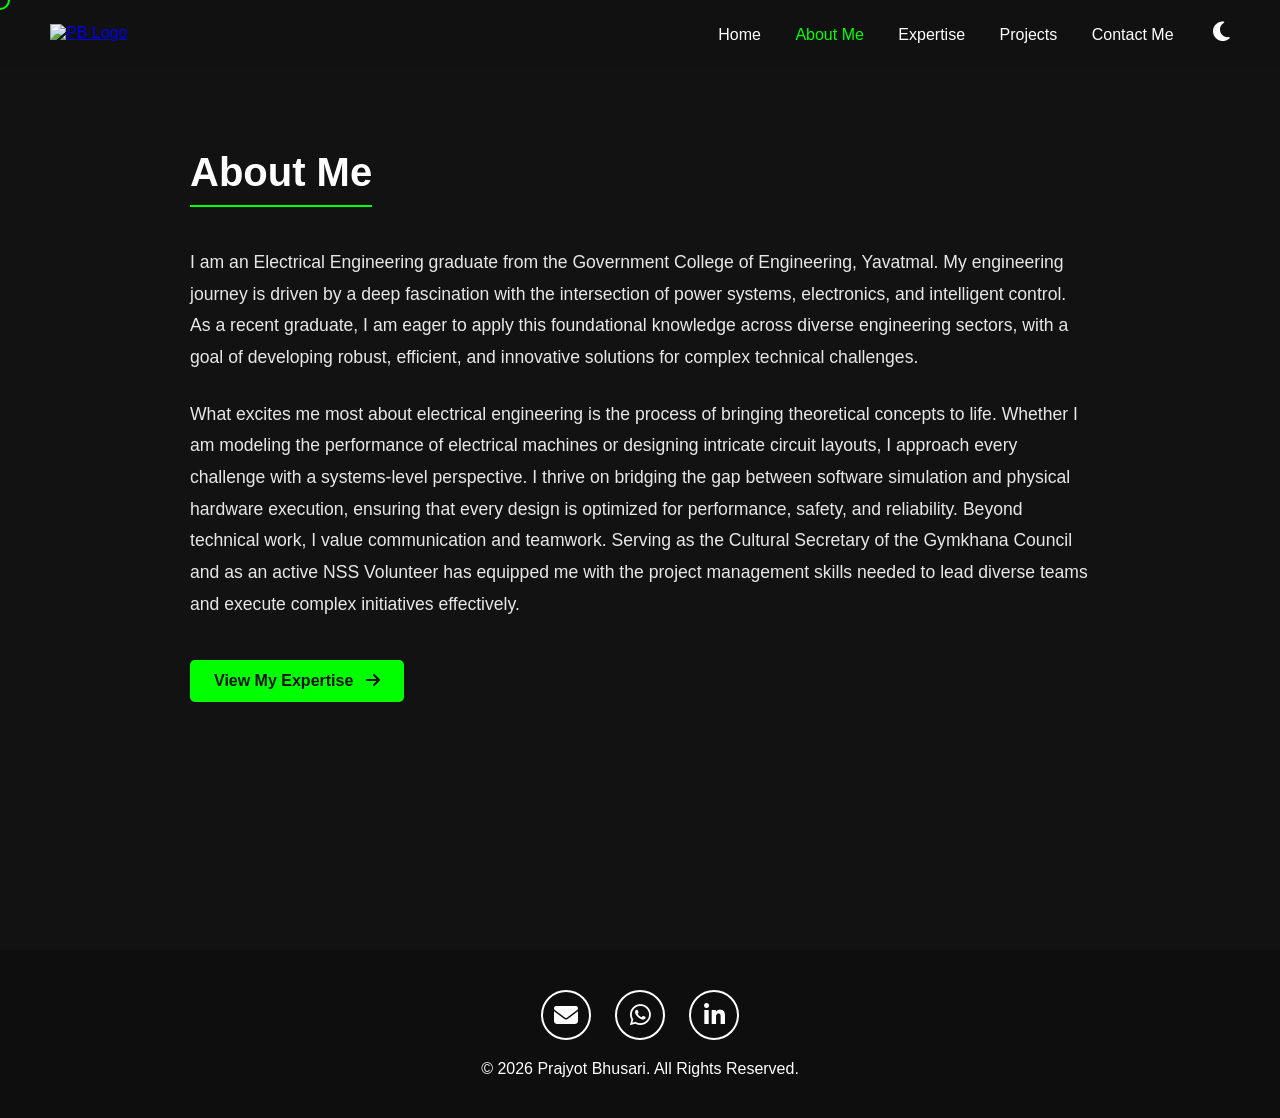
==== about.html @ 017987ea "Add files via upload" ====
<!DOCTYPE html>
<html lang="en">
<head>
    <meta charset="UTF-8">
    <meta name="viewport" content="width=device-width, initial-scale=1.0">
    <title>About Me | Prajyot Bhusari</title>
    <link rel="stylesheet" href="style.css">
    <link rel="icon" href="images/favicon.png">
    <link rel="stylesheet" href="https://cdnjs.cloudflare.com/ajax/libs/font-awesome/6.4.0/css/all.min.css">
</head>
<body>
    <div class="cursor"></div>

    <header class="navbar">
        <div class="logo">
            <a href="index.html"><img src="images/logo.png" alt="PB Logo" height="40"></a>
        </div>
        <nav class="nav-links">
            <a href="index.html">Home</a>
            <a href="about.html" class="active">About Me</a>
            <a href="expertise.html">Expertise</a>
            <a href="projects.html">Projects</a>
            <a href="contact.html">Contact Me</a>
            <button id="theme-toggle"><i class="fa-solid fa-moon"></i></button>
        </nav>
    </header>

    <section class="page-section reveal">
        <div class="content-container">
            <h1 class="section-title">About Me</h1>
            
            <div class="about-text">
                <p>I am an Electrical Engineering graduate from the Government College of Engineering, Yavatmal. My engineering journey is driven by a deep fascination with the intersection of power systems, electronics, and intelligent control. As a recent graduate, I am eager to apply this foundational knowledge across diverse engineering sectors, with a goal of developing robust, efficient, and innovative solutions for complex technical challenges.</p>
                
                <p>What excites me most about electrical engineering is the process of bringing theoretical concepts to life. Whether I am modeling the performance of electrical machines or designing intricate circuit layouts, I approach every challenge with a systems-level perspective. I thrive on bridging the gap between software simulation and physical hardware execution, ensuring that every design is optimized for performance, safety, and reliability. Beyond technical work, I value communication and teamwork. Serving as the Cultural Secretary of the Gymkhana Council and as an active NSS Volunteer has equipped me with the project management skills needed to lead diverse teams and execute complex initiatives effectively.</p>
            </div>
            
            <div class="action-row">
                <a href="expertise.html" class="btn primary-btn">View My Expertise <i class="fa-solid fa-arrow-right" style="margin-left: 8px;"></i></a>
            </div>
        </div>
    </section>

    <footer>
        <div class="footer-links">
            <a href="mailto:prajyotbhusari70@gmail.com" class="social-btn"><i class="fa-solid fa-envelope"></i></a>
            <a href="https://wa.me/919637657172" target="_blank" class="social-btn"><i class="fa-brands fa-whatsapp"></i></a>
            <a href="https://linkedin.com/in/prajyotbhusari" target="_blank" class="social-btn"><i class="fa-brands fa-linkedin-in"></i></a>
        </div>
        <p>&copy; 2026 Prajyot Bhusari. All Rights Reserved.</p>
    </footer>

    <script src="script.js"></script>
</body>
</html>
---- style.css ----
/* =========================================
   1. CORE VARIABLES & RESETS
   ========================================= */
:root {
    --bg-color: #121212;
    --text-color: #ffffff;
    --accent-color: #00ff00; /* Cyber Green */
    --nav-bg: rgba(18, 18, 18, 0.7);
}

.light-mode {
    --bg-color: #f4f4f4;
    --text-color: #121212;
    --accent-color: #00aa00;
    --nav-bg: rgba(244, 244, 244, 0.8);
}

* {
    margin: 0;
    padding: 0;
    box-sizing: border-box;
    font-family: 'Inter', sans-serif;
    cursor: none; /* Hides default cursor for the custom green dot */
}

body {
    background-color: var(--bg-color);
    color: var(--text-color);
    transition: background 0.3s, color 0.3s;
    overflow-x: hidden;
}

/* =========================================
   2. GLOBAL COMPONENTS & ANIMATIONS
   ========================================= */

/* Custom Cursor */
.cursor {
    width: 20px;
    height: 20px;
    border: 2px solid var(--accent-color);
    border-radius: 50%;
    position: absolute;
    transform: translate(-50%, -50%);
    pointer-events: none;
    z-index: 9999;
    transition: width 0.2s, height 0.2s, background-color 0.2s;
}

/* Scroll Reveal Animation */
.reveal {
    opacity: 0;
    transform: translateY(50px);
    transition: all 0.8s ease-out;
}
.reveal.active {
    opacity: 1;
    transform: translateY(0);
}

/* Global Buttons */
.btn {
    padding: 12px 24px;
    text-decoration: none;
    border-radius: 5px;
    font-weight: bold;
    display: inline-block;
    transition: all 0.3s ease;
}

.primary-btn {
    background-color: var(--accent-color);
    color: #121212;
}

.secondary-btn {
    background-color: transparent;
    color: var(--accent-color);
    border: 2px solid var(--accent-color);
    margin-left: 15px;
}

.btn:hover {
    transform: translateY(-5px);
    box-shadow: 0 5px 15px rgba(0, 255, 0, 0.4);
}

.btn-sm {
    padding: 10px 18px;
    font-size: 0.9rem;
    align-self: flex-start;
    margin-left: 0;
}

/* =========================================
   3. NAVIGATION & FOOTER
   ========================================= */

/* Glassmorphism Header */
.navbar {
    position: fixed;
    top: 0;
    width: 100%;
    display: flex;
    justify-content: space-between;
    align-items: center;
    padding: 20px 50px;
    background: var(--nav-bg);
    backdrop-filter: blur(10px);
    z-index: 1000;
}

.nav-links a {
    color: var(--text-color);
    text-decoration: none;
    margin: 0 15px;
    font-weight: 500;
    transition: color 0.3s;
}

.nav-links a:hover, .nav-links a.active {
    color: var(--accent-color);
}

/* Reactive Theme Toggle Icon */
#theme-toggle {
    background: none;
    border: none;
    color: var(--text-color);
    font-size: 1.4rem;
    cursor: none;
    transition: color 0.3s ease;
    margin-left: 20px;
}

#theme-toggle:hover {
    color: var(--accent-color);
}

/* Footer */
footer { 
    text-align: center; 
    padding: 40px; 
    background: rgba(0,0,0,0.2); 
    margin-top: 50px;
}

/* Round Social Media Icon Buttons */
.social-btn {
    display: inline-flex;
    justify-content: center;
    align-items: center;
    width: 50px;
    height: 50px;
    border-radius: 50%; 
    background-color: transparent;
    color: var(--text-color);
    border: 2px solid var(--text-color);
    font-size: 1.5rem;
    margin: 0 10px 20px 10px;
    text-decoration: none;
    transition: all 0.3s ease;
}

.social-btn:hover {
    background-color: var(--accent-color);
    color: #121212;
    border-color: var(--accent-color);
    transform: translateY(-5px); 
    box-shadow: 0 5px 15px rgba(0, 255, 0, 0.4); 
}

/* =========================================
   4. PAGE LAYOUTS (Inner Pages)
   ========================================= */

.page-section {
    padding: 150px 10% 80px 10%;
    min-height: 100vh;
    display: flex;
    justify-content: center;
}

.content-container {
    max-width: 900px;
    width: 100%;
}

.section-title {
    font-size: 2.5rem;
    margin-bottom: 40px;
    color: var(--text-color);
    border-bottom: 2px solid var(--accent-color);
    padding-bottom: 10px;
    display: inline-block;
}

.sub-heading {
    font-size: 1.8rem;
    margin: 40px 0 20px 0;
    color: var(--text-color);
}

/* =========================================
   5. HOME PAGE STYLING
   ========================================= */

.hero {
    display: flex;
    align-items: center;
    justify-content: space-between;
    height: 100vh;
    padding: 0 10%;
}

.hero h1 { font-size: 3rem; margin-bottom: 10px; }
.hero h2 { font-size: 1.5rem; color: var(--accent-color); margin-bottom: 20px; }
.hero p { font-size: 1rem; margin-bottom: 30px; line-height: 1.6; max-width: 600px; }

.hero-image img {
    max-width: 400px;
    height: auto;
    object-fit: contain;
}

/* =========================================
   6. ABOUT PAGE STYLING
   ========================================= */

.about-text p {
    font-size: 1.1rem;
    line-height: 1.8;
    margin-bottom: 25px;
    color: var(--text-color);
    opacity: 0.9;
}

.action-row {
    margin-top: 40px;
}

/* =========================================
   7. EXPERTISE PAGE STYLING
   ========================================= */

/* Skills Pill Tags */
.skills-cluster {
    display: flex;
    flex-wrap: wrap;
    gap: 12px;
    margin-bottom: 50px;
}

.skill-tag {
    padding: 8px 16px;
    border: 1px solid var(--accent-color);
    border-radius: 50px;
    color: var(--text-color);
    font-size: 0.95rem;
    transition: all 0.3s ease;
}

.skill-tag:hover {
    background-color: var(--accent-color);
    color: #121212;
    transform: translateY(-3px);
}

/* Technical Tools Grid */
.tools-grid {
    display: grid;
    grid-template-columns: repeat(auto-fit, minmax(250px, 1fr));
    gap: 25px;
}

.tool-card {
    background: rgba(255, 255, 255, 0.03);
    border: 1px solid rgba(255, 255, 255, 0.1);
    border-radius: 12px;
    padding: 30px 20px;
    text-align: center;
    position: relative;
    overflow: hidden;
    transition: all 0.3s ease;
}

.tool-card:hover {
    border-color: var(--accent-color);
    transform: translateY(-5px);
    box-shadow: 0 10px 20px rgba(0, 0, 0, 0.5);
}

.tool-icon {
    max-height: 55px;  
    max-width: 55px;
    object-fit: contain;
    margin-bottom: 15px;
    display: inline-block;
    transition: transform 0.3s ease;
}

.tool-card h3 {
    font-size: 1.2rem;
    color: var(--text-color);
    margin-bottom: 10px;
}

.card-hover-text {
    position: absolute;
    bottom: -100%;
    left: 0;
    width: 100%;
    height: 100%;
    background-color: rgba(18, 18, 18, 0.95);
    backdrop-filter: blur(5px);
    color: var(--accent-color);
    display: flex;
    align-items: center;
    justify-content: center;
    padding: 20px;
    font-size: 0.95rem;
    text-align: center;
    transition: bottom 0.4s ease;
}

.tool-card:hover .card-hover-text {
    bottom: 0;
}

/* =========================================
   8. PROJECTS PAGE STYLING
   ========================================= */

.projects-container {
    max-width: 1100px;
}

/* Base Card Styling */
.project-card {
    background: rgba(255, 255, 255, 0.02);
    border: 1px solid rgba(255, 255, 255, 0.1);
    border-radius: 12px;
    overflow: hidden;
    transition: all 0.3s ease;
    display: flex;
    flex-direction: column;
}

.project-card:hover {
    border-color: var(--accent-color);
    box-shadow: 0 10px 25px rgba(0, 255, 0, 0.15);
    transform: translateY(-5px);
}

.project-info {
    padding: 30px;
    display: flex;
    flex-direction: column;
    height: 100%;
}

.project-info h2 {
    font-size: 1.5rem;
    color: var(--text-color);
    margin-bottom: 10px;
}

.project-meta {
    font-size: 0.9rem;
    color: #aaaaaa;
    margin-bottom: 15px;
}

.project-meta i {
    color: var(--accent-color);
    margin-right: 5px;
}

/* Tech Stack Tags */
.tech-stack {
    display: flex;
    flex-wrap: wrap;
    gap: 8px;
    margin-bottom: 20px;
}

.tech-stack span {
    background: rgba(0, 255, 0, 0.1);
    color: var(--accent-color);
    padding: 4px 10px;
    border-radius: 4px;
    font-size: 0.8rem;
    font-weight: 600;
}

/* Bullet Points */
.project-bullets {
    list-style-type: none;
    margin-bottom: 25px;
    flex-grow: 1;
}

.project-bullets li {
    font-size: 0.95rem;
    line-height: 1.6;
    margin-bottom: 10px;
    position: relative;
    padding-left: 20px;
    color: rgba(255, 255, 255, 0.85);
}

.project-bullets li::before {
    content: "▹";
    position: absolute;
    left: 0;
    color: var(--accent-color);
    font-weight: bold;
}

/* Featured Project Layout */
.featured-project {
    flex-direction: row;
    margin-bottom: 40px;
    background: rgba(255, 255, 255, 0.03);
}

.project-image-container {
    flex: 1;
    min-height: 300px;
    background-color: #1a1a1a;
    display: flex;
    align-items: center;
    justify-content: center;
    overflow: hidden;
}

.project-img {
    width: 100%;
    height: 100%;
    object-fit: cover;
    opacity: 0.8;
    transition: opacity 0.3s ease;
}

.project-card:hover .project-img {
    opacity: 1;
}

.featured-project .project-info {
    flex: 1.2;
}

/* Standard Projects Grid */
.standard-projects-grid {
    display: grid;
    grid-template-columns: repeat(2, 1fr);
    gap: 30px;
}

/* =========================================
   9. CONTACT PAGE STYLING
   ========================================= */

.contact-container {
    text-align: center;
    max-width: 800px;
}

.contact-intro {
    font-size: 1.15rem;
    line-height: 1.8;
    margin-bottom: 50px;
    color: rgba(255, 255, 255, 0.85);
}

.direct-contact-info {
    margin-bottom: 60px;
    background: rgba(255, 255, 255, 0.02);
    border: 1px solid rgba(255, 255, 255, 0.1);
    border-radius: 12px;
    padding: 30px;
    display: inline-block;
}

.direct-contact-info p {
    font-size: 1.4rem;
    font-weight: 500;
    margin: 15px 0;
    color: var(--text-color);
}

.contact-quick-links {
    display: flex;
    justify-content: center;
    gap: 30px;
    flex-wrap: wrap;
}

.huge-social-btn {
    display: inline-flex;
    justify-content: center;
    align-items: center;
    width: 80px;
    height: 80px;
    border-radius: 50%;
    background-color: transparent;
    color: var(--text-color);
    border: 2px solid var(--text-color);
    font-size: 2.2rem;
    text-decoration: none;
    transition: all 0.3s ease;
}

.huge-social-btn:hover {
    background-color: var(--accent-color);
    color: #121212;
    border-color: var(--accent-color);
    transform: translateY(-8px);
    box-shadow: 0 10px 25px rgba(0, 255, 0, 0.4);
}

/* =========================================
   10. MOBILE RESPONSIVENESS (MEDIA QUERIES)
   ========================================= */
@media screen and (max-width: 768px) {
    /* Global Nav & Cursor */
    .navbar {
        flex-direction: column;
        padding: 15px;
        gap: 15px;
    }
    .nav-links {
        display: flex;
        flex-wrap: wrap;
        justify-content: center;
        gap: 10px;
    }
    .nav-links a {
        margin: 0 5px;
        font-size: 0.9rem;
    }
    #theme-toggle {
        margin-left: 0;
        margin-top: 5px;
    }
    .cursor { display: none !important; }
    * { cursor: auto; }

    /* Home Page Hero */
    .hero {
        flex-direction: column;
        justify-content: center;
        text-align: center;
        height: auto;
        padding: 140px 5% 50px 5%;
    }
    .hero-content { order: 2; }
    .hero-image { order: 1; margin-bottom: 30px; }
    .hero h1 { font-size: 2.2rem; }
    .hero h2 { font-size: 1.2rem; }
    .hero p { font-size: 0.95rem; margin: 0 auto 30px auto; }
    .hero-image img { max-width: 250px; }
    .btn { display: block; width: 100%; margin: 10px 0; }
    .secondary-btn { margin-left: 0; }

    /* Page Titles & Layout */
    .page-section {
        padding: 150px 5% 50px 5%;
    }
    .section-title {
        font-size: 2rem;
    }

    /* Projects Page */
    .featured-project {
        flex-direction: column;
    }
    .project-image-container {
        min-height: 200px;
    }
    .standard-projects-grid {
        grid-template-columns: 1fr;
    }

    /* Contact Page */
    .direct-contact-info {
        width: 100%;
        padding: 20px 10px;
    }
    .direct-contact-info p {
        font-size: 1.1rem;
    }
    .contact-quick-links {
        gap: 15px;
    }
    .huge-social-btn {
        width: 60px;
        height: 60px;
        font-size: 1.6rem;
    }
}
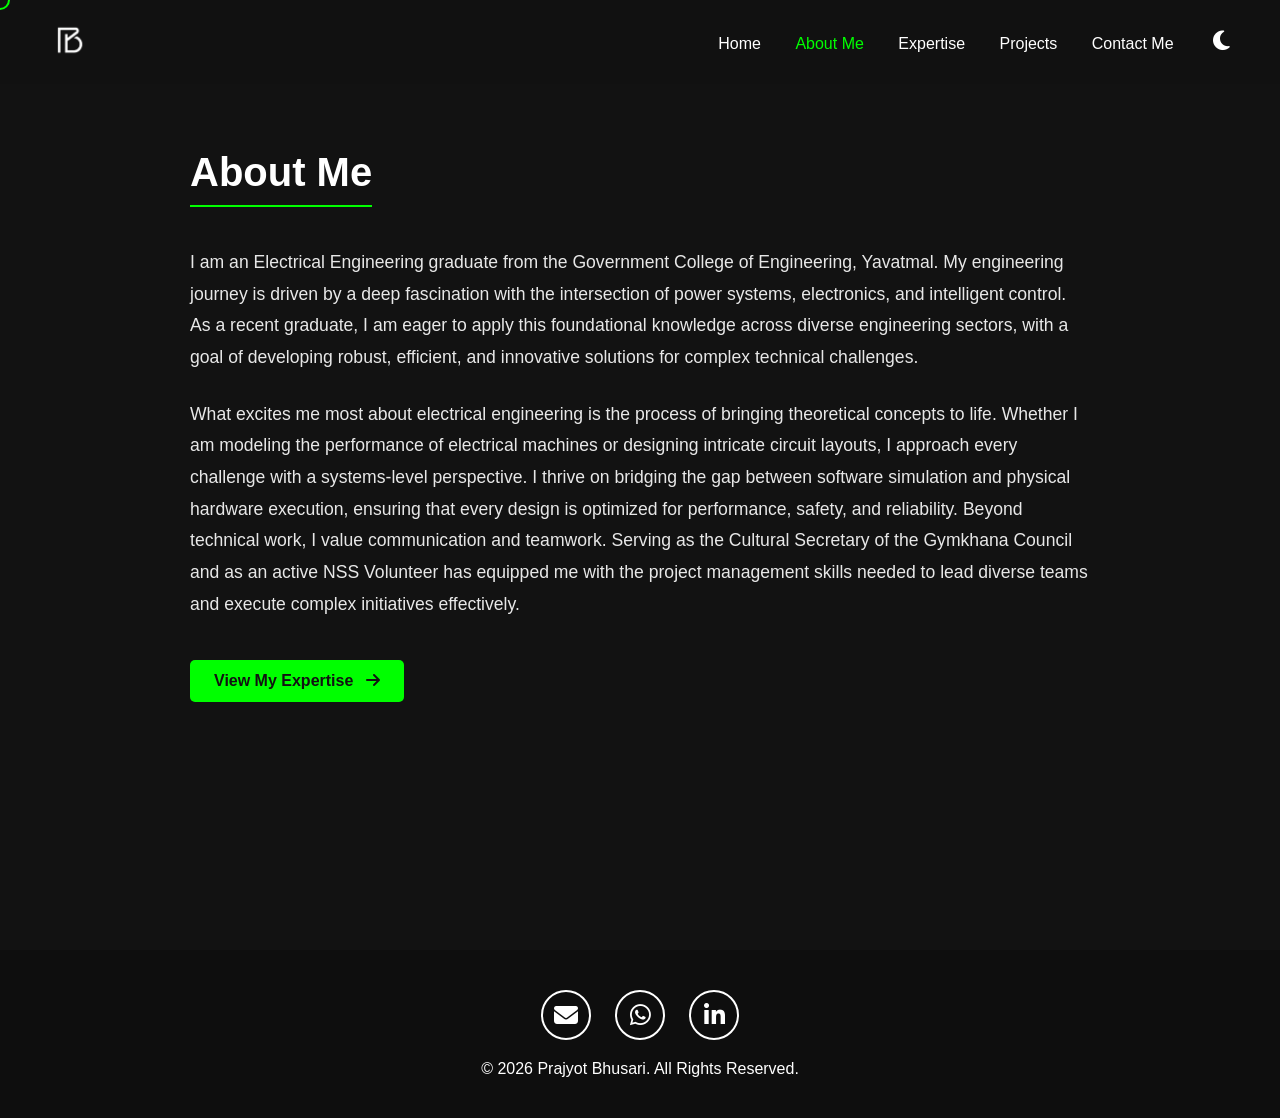
==== commit 3ccbae1b: "Update logo image source in about.html" ====
--- a/about.html
+++ b/about.html
@@ -13,7 +13,7 @@
 
     <header class="navbar">
         <div class="logo">
-            <a href="index.html"><img src="images/logo.png" alt="PB Logo" height="40"></a>
+            <a href="index.html"><img src="images/PB_Logo.png" alt="PB Logo" height="40"></a>
         </div>
         <nav class="nav-links">
             <a href="index.html">Home</a>
@@ -52,4 +52,4 @@
 
     <script src="script.js"></script>
 </body>
-</html>+</html>
